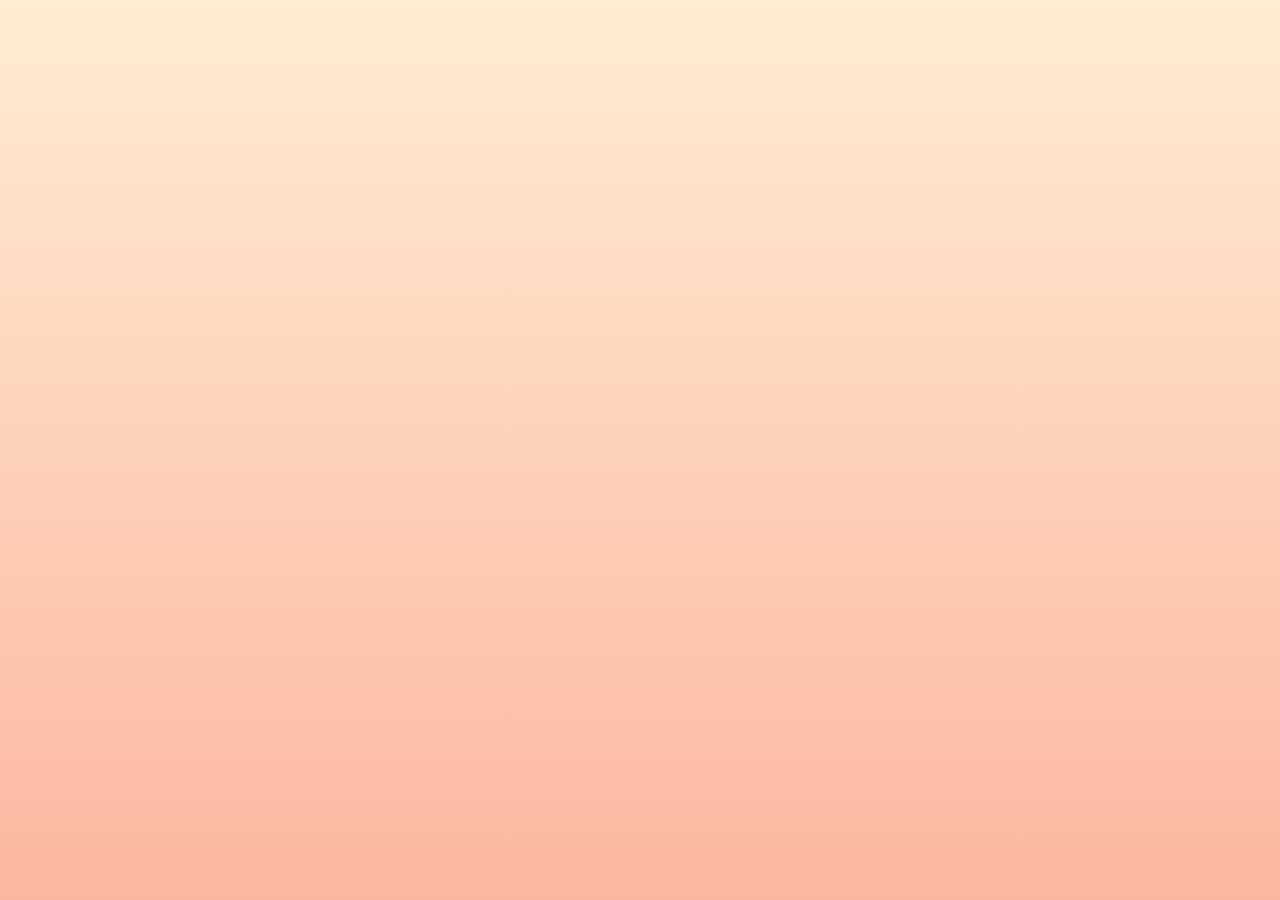
==== index.html @ af534c83 "必要ファイル追加と共通部分作成" ====
<!DOCTYPE html>
<html lang="ja">
<head>
    <meta charset="UTF-8">
    <meta name="viewport" content="width=device-width, initial-scale=1.0">
    <title>ソフトウェア開発みくじ</title>
    <link rel="stylesheet" href="styles/common.css">
    <link rel="stylesheet" href="styles/result-style.css">
    <link rel="stylesheet" href="styles/top-style.css">
    <link href="https://fonts.googleapis.com/css2?family=Yuji+Syuku&display=swap" rel="stylesheet">


</head>

<body>
    <div class="page-container">
        <section id="top-page" class="">
            <!--top担当-->
        </section>

        <section id="result-page" class="hidden omikuji-frame">
            <!--result担当-->
            <p>ソフトウェア開発みくじ</p>
        </section>
    </div>

    <script src="js/main.js"></script>
</body>



</html>
---- styles/common.css ----
body{
    min-height:100vh;
    background: linear-gradient(to bottom, #ffecd2 0%, #fcb69f 100%);/*背景のグラデーション*/
    margin: 0;
    font-family: "Yuji Syuku", serif;
    color: #dc3545;
}

.page-container{
    display: flex;
    justify-content: center;
    align-items: center;
    min-height: 100vh;
}

.hidden{
    display: none !important; /*hiddenクラスを入れると表示されなくなる、表示したいときはhiddenクラスを消す*/
}



.omikuji-frame{ /*おみくじの赤フレーム*/
    width: 280px;

    border: thick double red;
    outline: 0.2rem solid red;

    display: flex;
    flex-direction: column;
    text-align: center;

    background-color: white;
    box-sizing: border-box;
}
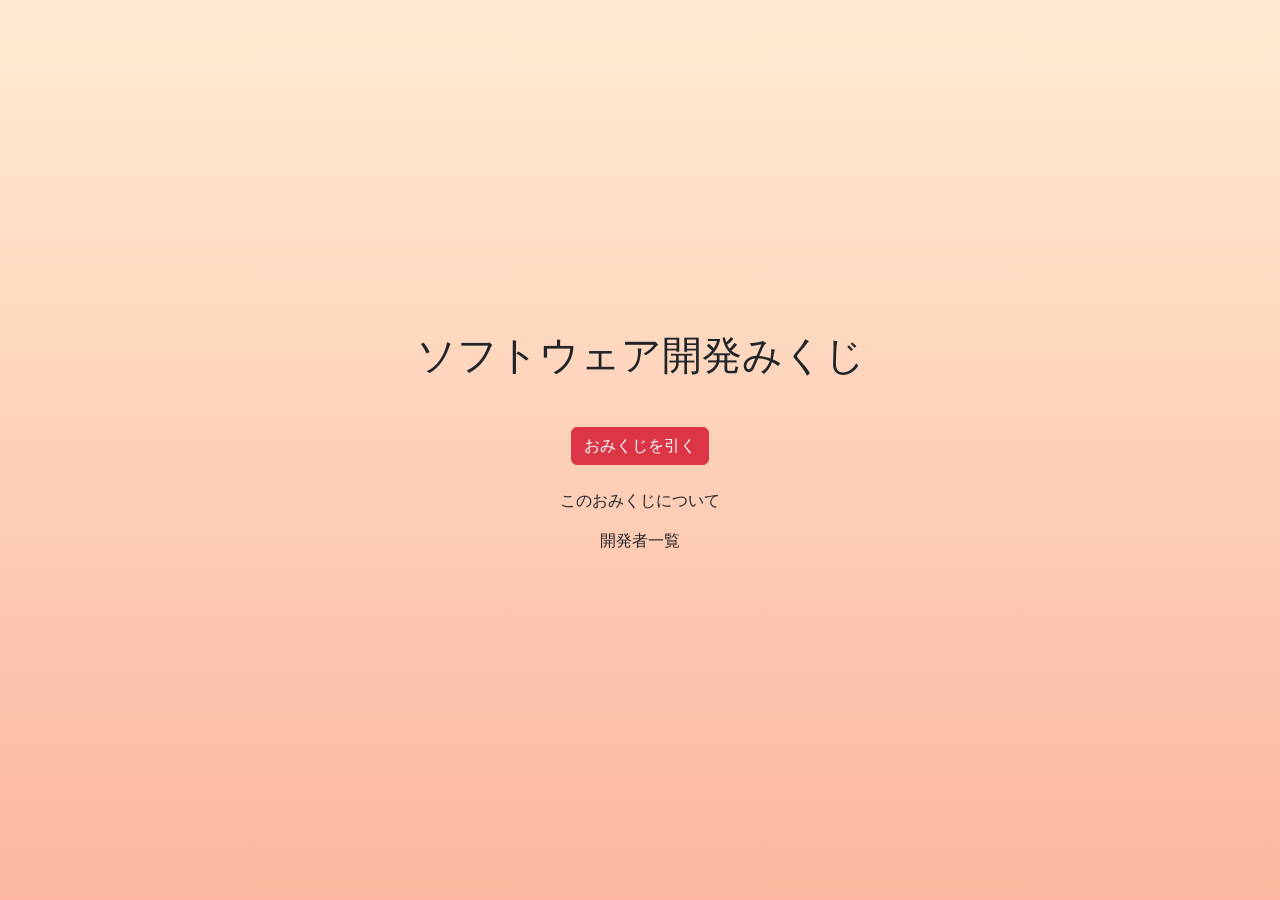
==== commit 7708ac14: "トップページのHTML構造を作製" ====
--- a/index.html
+++ b/index.html
@@ -8,7 +8,7 @@
     <link rel="stylesheet" href="styles/result-style.css">
     <link rel="stylesheet" href="styles/top-style.css">
     <link href="https://fonts.googleapis.com/css2?family=Yuji+Syuku&display=swap" rel="stylesheet">
-
+    <link href="https://cdn.jsdelivr.net/npm/bootstrap@5.0.2/dist/css/bootstrap.min.css" rel="stylesheet">
 
 </head>
 
@@ -16,6 +16,27 @@
     <div class="page-container">
         <section id="top-page" class="">
             <!--top担当-->
+            <header>
+                <h1>ソフトウェア開発みくじ</h1>
+            </header>
+    <div class="omikuji-anim">
+        <img src="" class="omikuji-image">
+    </div>
+    
+    <div class="text-center">
+        <button id="draw-button" class="btn btn-danger mt-3">
+        おみくじを引く
+        </button>
+    </div>
+
+    <div class="link-area text-center mt-4">
+    <p class="link-text" onclick="location.href='about.html'">
+        このおみくじについて
+    </p>
+    <p class="link-text" onclick="location.href='developers.html'">
+        開発者一覧
+    </p>
+</div>
         </section>
 
         <section id="result-page" class="hidden omikuji-frame">
--- a/styles/common.css
+++ b/styles/common.css
@@ -11,7 +11,25 @@
     justify-content: center;
     align-items: center;
     min-height: 100vh;
+    flex-direction: column; /*おみくじとボタンを縦並びにするため*/
+    gap: 20px; /*戻るボタンとomikuji-frameの間隔確保*/
+
 }
+
+.btn{ /*ボタンレイアウトです。戻るボタンや、もう一度おみくじを引くボタンなどに使ってください*/
+    display: inline-block;
+    text-decoration: none;
+
+    background-color: #dc3545;
+    color: white;
+    padding: 7px 15px;
+    border-radius: 20px;
+    transition: 0.3s;
+}
+.btn:hover{
+    background-color: #c0392b;
+}
+
 
 .hidden{
     display: none !important; /*hiddenクラスを入れると表示されなくなる、表示したいときはhiddenクラスを消す*/
@@ -31,4 +49,36 @@
 
     background-color: white;
     box-sizing: border-box;
-}+    padding: 16px;
+}
+
+/*about.htmlのクラス*/
+h3.about{
+    margin: 0;
+    padding-bottom: 16px;
+}
+ul.about{
+    text-align: left;
+    padding-left: 20px;
+    margin: 0;
+    list-style-type: square;
+
+}
+ul.about li{
+    line-height: 1.7em;
+    margin-bottom: 8px;
+}
+ul.about a{
+    text-decoration: none;
+}
+
+ul.about a:hover{
+    text-decoration: none;
+}
+
+
+footer.about p{
+    font-size: 8px;
+    font-family: Arial, Helvetica, sans-serif;
+}
+
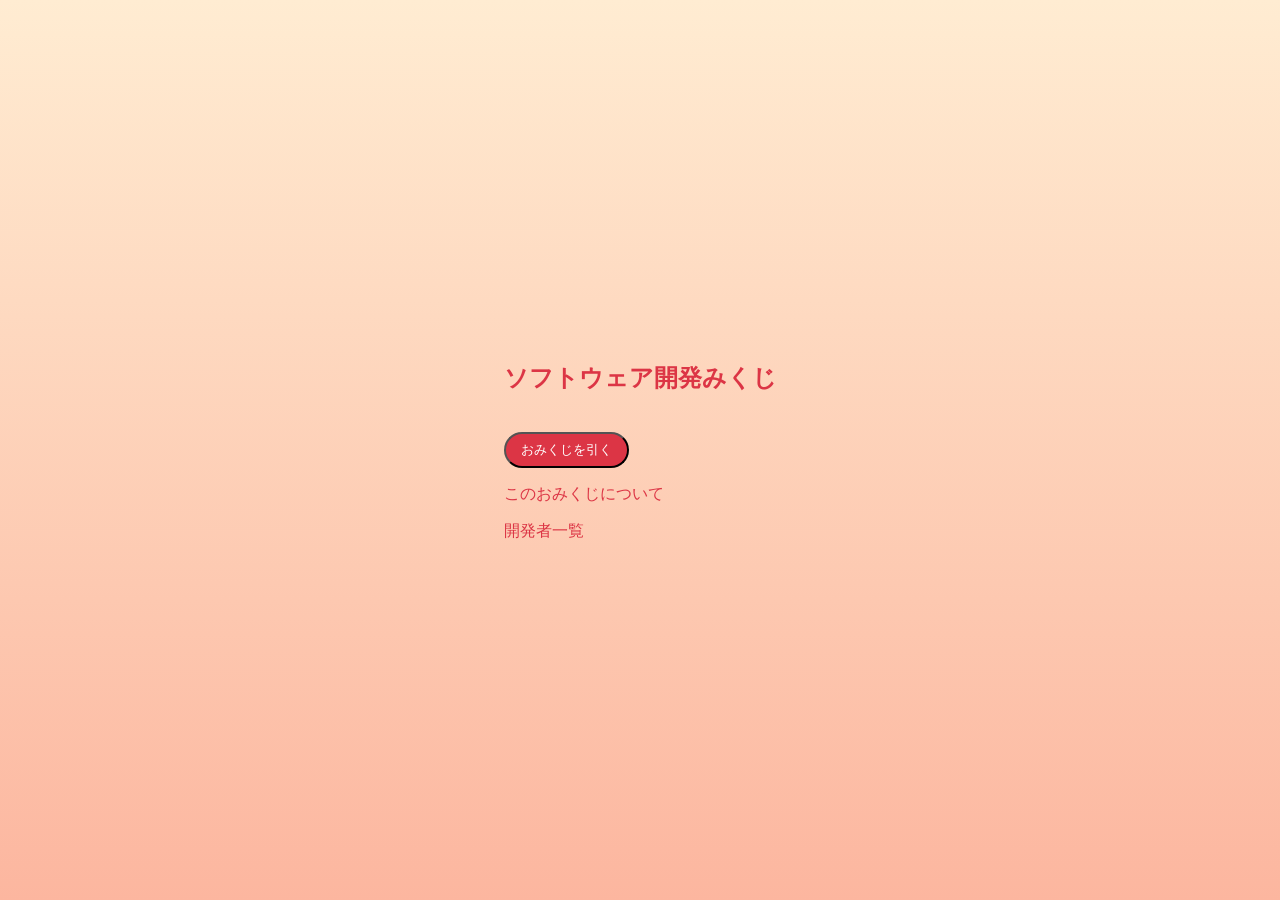
==== commit 87d80c9e: "fix review (ignore vscode & remove bootstrap)" ====
--- a/index.html
+++ b/index.html
@@ -1,5 +1,6 @@
 <!DOCTYPE html>
 <html lang="ja">
+
 <head>
     <meta charset="UTF-8">
     <meta name="viewport" content="width=device-width, initial-scale=1.0">
@@ -8,7 +9,6 @@
     <link rel="stylesheet" href="styles/result-style.css">
     <link rel="stylesheet" href="styles/top-style.css">
     <link href="https://fonts.googleapis.com/css2?family=Yuji+Syuku&display=swap" rel="stylesheet">
-    <link href="https://cdn.jsdelivr.net/npm/bootstrap@5.0.2/dist/css/bootstrap.min.css" rel="stylesheet">
 
 </head>
 
@@ -19,24 +19,24 @@
             <header>
                 <h1>ソフトウェア開発みくじ</h1>
             </header>
-    <div class="omikuji-anim">
-        <img src="" class="omikuji-image">
-    </div>
-    
-    <div class="text-center">
-        <button id="draw-button" class="btn btn-danger mt-3">
-        おみくじを引く
-        </button>
-    </div>
+            <div class="omikuji-anim">
+                <img src="" class="omikuji-image">
+            </div>
 
-    <div class="link-area text-center mt-4">
-    <p class="link-text" onclick="location.href='about.html'">
-        このおみくじについて
-    </p>
-    <p class="link-text" onclick="location.href='developers.html'">
-        開発者一覧
-    </p>
-</div>
+            <div class="button-area">
+                <button id="draw-button" class="btn">
+                    おみくじを引く
+                </button>
+            </div>
+
+            <div class="link-area">
+                <p class="link-text" onclick="location.href='about.html'">
+                    このおみくじについて
+                </p>
+                <p class="link-text" onclick="location.href='developers.html'">
+                    開発者一覧
+                </p>
+            </div>
         </section>
 
         <section id="result-page" class="hidden omikuji-frame">
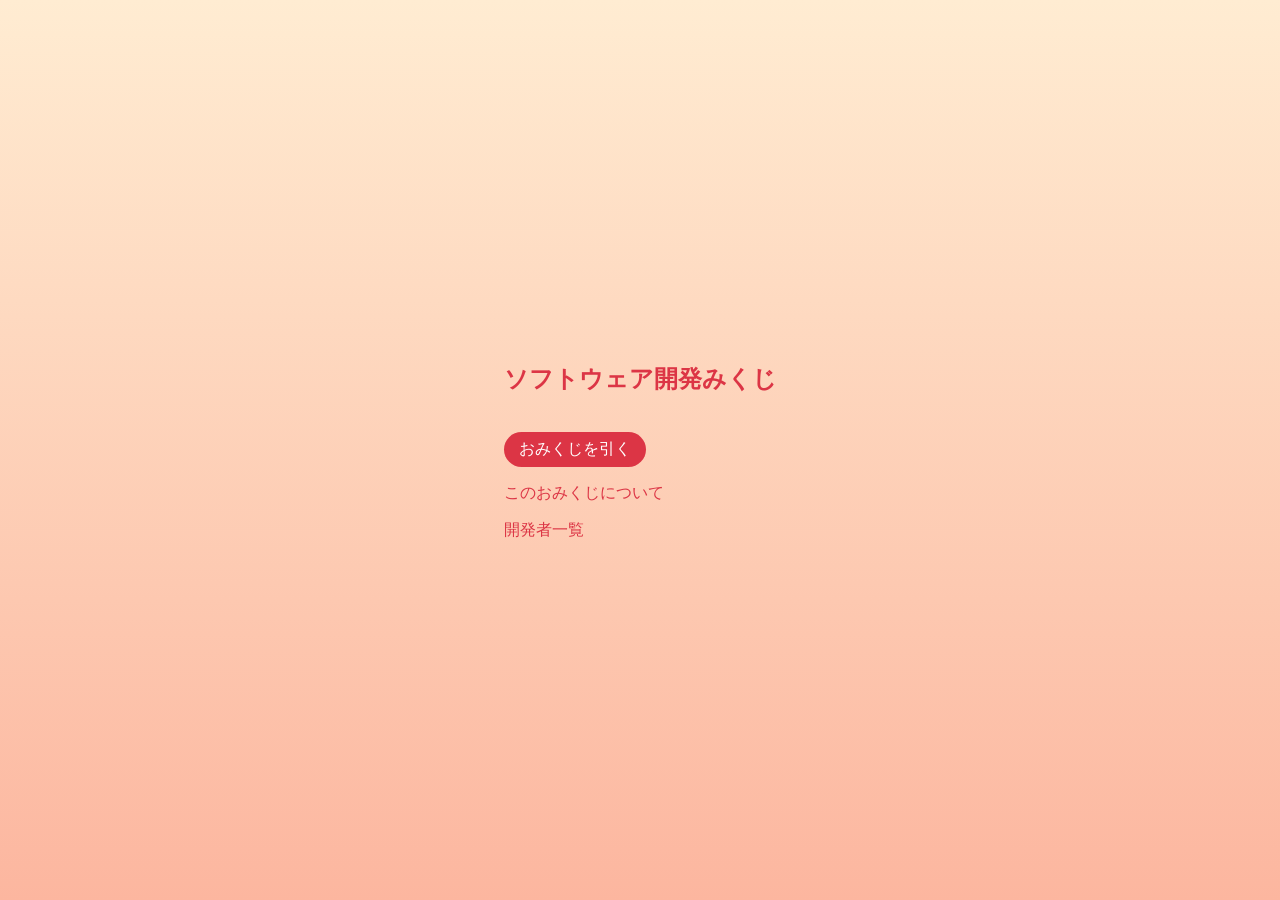
==== commit 6613b47e: "なんでも" ====
--- a/index.html
+++ b/index.html
@@ -16,17 +16,18 @@
     <div class="page-container">
         <section id="top-page" class="">
             <!--top担当-->
-            <header>
-                <h1>ソフトウェア開発みくじ</h1>
-            </header>
+
+                
+            <h1>ソフトウェア開発みくじ</h1>
+            
             <div class="omikuji-anim">
                 <img src="" class="omikuji-image">
             </div>
 
             <div class="button-area">
-                <button id="draw-button" class="btn">
+                <a id="draw-button" class="btn">
                     おみくじを引く
-                </button>
+                </a>
             </div>
 
             <div class="link-area">
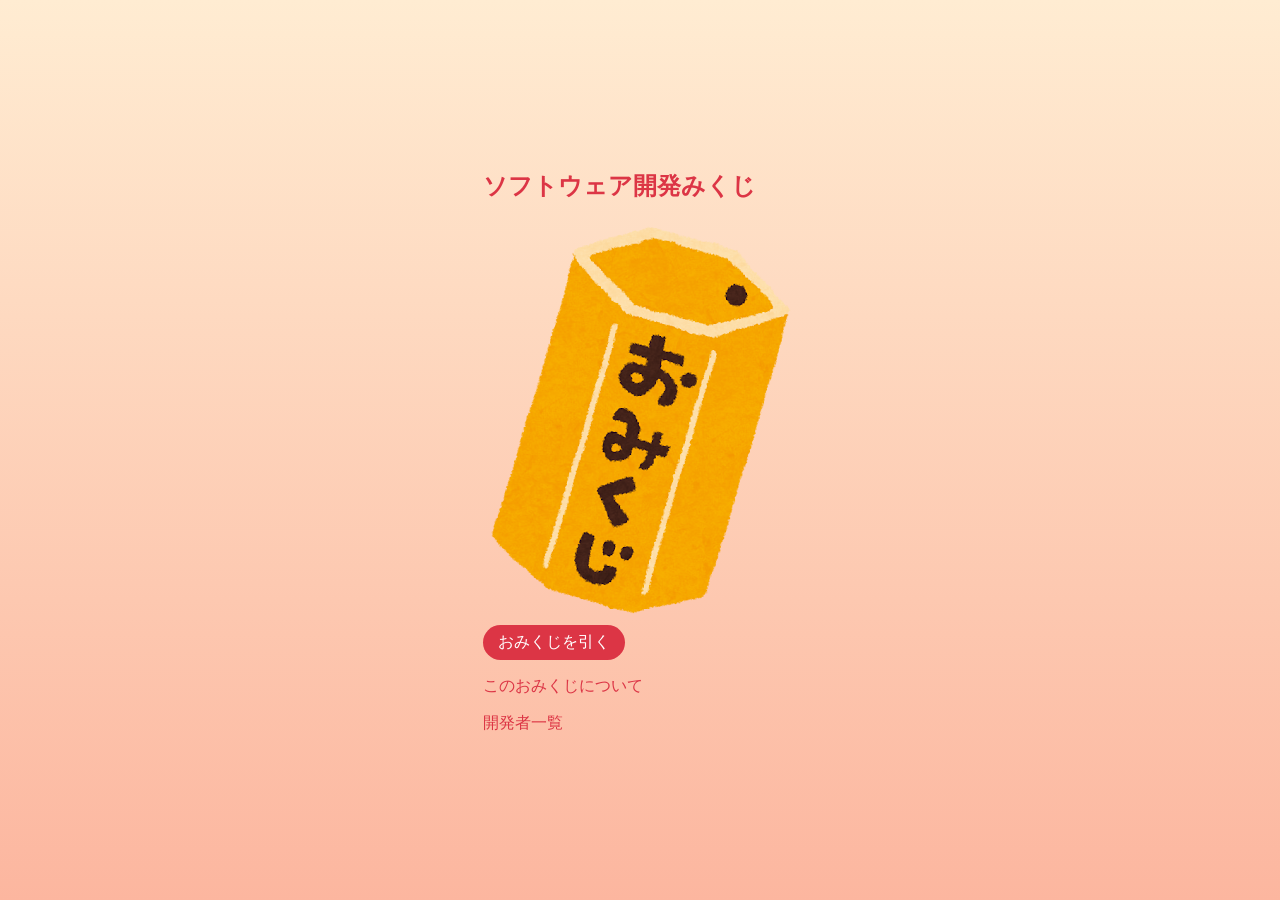
==== commit a712b3b7: "おみくじ画像追加" ====
--- a/index.html
+++ b/index.html
@@ -21,7 +21,7 @@
             <h1>ソフトウェア開発みくじ</h1>
             
             <div class="omikuji-anim">
-                <img src="" class="omikuji-image">
+                <img src="img/syougatsu2_omijikuji2.png" class="omikuji-image">
             </div>
 
             <div class="button-area">
